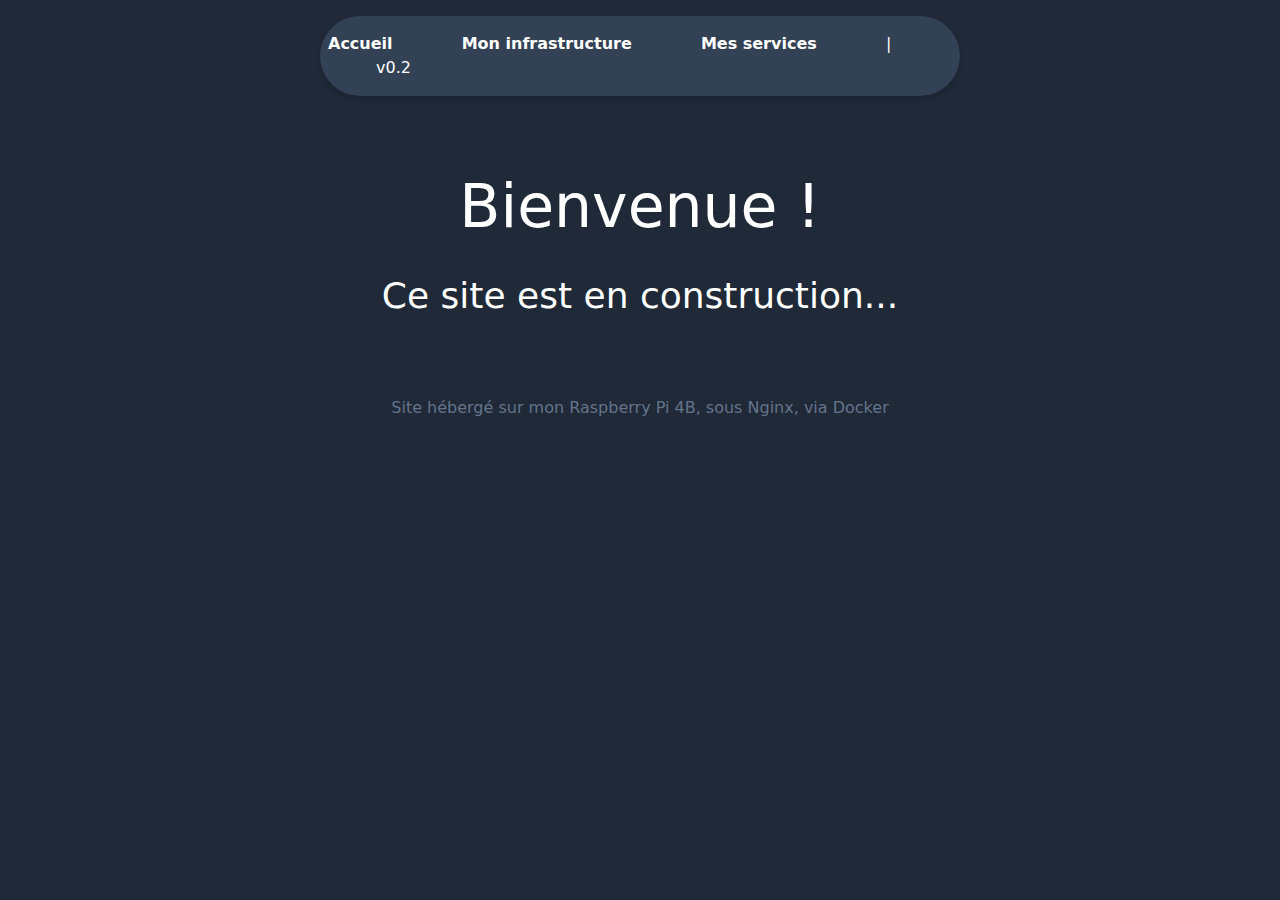
==== index.html @ 5b8b3530 "Linking Docker container to GitHub" ====
<!doctype html>
<html>
  <title>Az' Homelab Portal</title>
<head>
  <meta charset="UTF-8">
  <meta name="viewport" content="width=device-width, initial-scale=1.0">
  <link href="output.css" rel="stylesheet">
</head>
<body class="bg-gray-800">
  <div class="flex py-4 my-4 w-1/2 rounded-full justify-center items-center mx-auto shadow-md bg-slate-700">
    <nav class="space-x-12">
      <a href="https://pi.azertox.com/" class="font-bold rounded-full hover:bg-slate-200 hover:text-black p-2 text-white transition">Accueil</a>
      <a href="/infra/" class="font-bold rounded-full hover:bg-slate-200 hover:text-black p-2 text-white transition">Mon infrastructure</a>
      <a href="/services/" class="font-bold rounded-full hover:bg-slate-200 hover:text-black p-2 text-white transition">Mes services</a>
      <a class="p-2 text-white">|</a>
      <a class="p-2 text-white">v0.2</a>
    </nav>
    </div>
    <h1 class="text-6xl text-white text-center mt-20">Bienvenue !</h1>
    <h2 class="text-4xl text-white text-center mt-10 animate-pulse">Ce site est en construction...</h2>
    <p class="text-slate-500 text-center mt-20">Site hébergé sur mon Raspberry Pi 4B, sous Nginx, via Docker</p>
</body>
</html>
---- output.css ----
/*
! tailwindcss v3.3.3 | MIT License | https://tailwindcss.com
*/

/*
1. Prevent padding and border from affecting element width. (https://github.com/mozdevs/cssremedy/issues/4)
2. Allow adding a border to an element by just adding a border-width. (https://github.com/tailwindcss/tailwindcss/pull/116)
*/

*,
::before,
::after {
  box-sizing: border-box;
  /* 1 */
  border-width: 0;
  /* 2 */
  border-style: solid;
  /* 2 */
  border-color: #e5e7eb;
  /* 2 */
}

::before,
::after {
  --tw-content: '';
}

/*
1. Use a consistent sensible line-height in all browsers.
2. Prevent adjustments of font size after orientation changes in iOS.
3. Use a more readable tab size.
4. Use the user's configured `sans` font-family by default.
5. Use the user's configured `sans` font-feature-settings by default.
6. Use the user's configured `sans` font-variation-settings by default.
*/

html {
  line-height: 1.5;
  /* 1 */
  -webkit-text-size-adjust: 100%;
  /* 2 */
  -moz-tab-size: 4;
  /* 3 */
  -o-tab-size: 4;
     tab-size: 4;
  /* 3 */
  font-family: ui-sans-serif, system-ui, -apple-system, BlinkMacSystemFont, "Segoe UI", Roboto, "Helvetica Neue", Arial, "Noto Sans", sans-serif, "Apple Color Emoji", "Segoe UI Emoji", "Segoe UI Symbol", "Noto Color Emoji";
  /* 4 */
  font-feature-settings: normal;
  /* 5 */
  font-variation-settings: normal;
  /* 6 */
}

/*
1. Remove the margin in all browsers.
2. Inherit line-height from `html` so users can set them as a class directly on the `html` element.
*/

body {
  margin: 0;
  /* 1 */
  line-height: inherit;
  /* 2 */
}

/*
1. Add the correct height in Firefox.
2. Correct the inheritance of border color in Firefox. (https://bugzilla.mozilla.org/show_bug.cgi?id=190655)
3. Ensure horizontal rules are visible by default.
*/

hr {
  height: 0;
  /* 1 */
  color: inherit;
  /* 2 */
  border-top-width: 1px;
  /* 3 */
}

/*
Add the correct text decoration in Chrome, Edge, and Safari.
*/

abbr:where([title]) {
  -webkit-text-decoration: underline dotted;
          text-decoration: underline dotted;
}

/*
Remove the default font size and weight for headings.
*/

h1,
h2,
h3,
h4,
h5,
h6 {
  font-size: inherit;
  font-weight: inherit;
}

/*
Reset links to optimize for opt-in styling instead of opt-out.
*/

a {
  color: inherit;
  text-decoration: inherit;
}

/*
Add the correct font weight in Edge and Safari.
*/

b,
strong {
  font-weight: bolder;
}

/*
1. Use the user's configured `mono` font family by default.
2. Correct the odd `em` font sizing in all browsers.
*/

code,
kbd,
samp,
pre {
  font-family: ui-monospace, SFMono-Regular, Menlo, Monaco, Consolas, "Liberation Mono", "Courier New", monospace;
  /* 1 */
  font-size: 1em;
  /* 2 */
}

/*
Add the correct font size in all browsers.
*/

small {
  font-size: 80%;
}

/*
Prevent `sub` and `sup` elements from affecting the line height in all browsers.
*/

sub,
sup {
  font-size: 75%;
  line-height: 0;
  position: relative;
  vertical-align: baseline;
}

sub {
  bottom: -0.25em;
}

sup {
  top: -0.5em;
}

/*
1. Remove text indentation from table contents in Chrome and Safari. (https://bugs.chromium.org/p/chromium/issues/detail?id=999088, https://bugs.webkit.org/show_bug.cgi?id=201297)
2. Correct table border color inheritance in all Chrome and Safari. (https://bugs.chromium.org/p/chromium/issues/detail?id=935729, https://bugs.webkit.org/show_bug.cgi?id=195016)
3. Remove gaps between table borders by default.
*/

table {
  text-indent: 0;
  /* 1 */
  border-color: inherit;
  /* 2 */
  border-collapse: collapse;
  /* 3 */
}

/*
1. Change the font styles in all browsers.
2. Remove the margin in Firefox and Safari.
3. Remove default padding in all browsers.
*/

button,
input,
optgroup,
select,
textarea {
  font-family: inherit;
  /* 1 */
  font-feature-settings: inherit;
  /* 1 */
  font-variation-settings: inherit;
  /* 1 */
  font-size: 100%;
  /* 1 */
  font-weight: inherit;
  /* 1 */
  line-height: inherit;
  /* 1 */
  color: inherit;
  /* 1 */
  margin: 0;
  /* 2 */
  padding: 0;
  /* 3 */
}

/*
Remove the inheritance of text transform in Edge and Firefox.
*/

button,
select {
  text-transform: none;
}

/*
1. Correct the inability to style clickable types in iOS and Safari.
2. Remove default button styles.
*/

button,
[type='button'],
[type='reset'],
[type='submit'] {
  -webkit-appearance: button;
  /* 1 */
  background-color: transparent;
  /* 2 */
  background-image: none;
  /* 2 */
}

/*
Use the modern Firefox focus style for all focusable elements.
*/

:-moz-focusring {
  outline: auto;
}

/*
Remove the additional `:invalid` styles in Firefox. (https://github.com/mozilla/gecko-dev/blob/2f9eacd9d3d995c937b4251a5557d95d494c9be1/layout/style/res/forms.css#L728-L737)
*/

:-moz-ui-invalid {
  box-shadow: none;
}

/*
Add the correct vertical alignment in Chrome and Firefox.
*/

progress {
  vertical-align: baseline;
}

/*
Correct the cursor style of increment and decrement buttons in Safari.
*/

::-webkit-inner-spin-button,
::-webkit-outer-spin-button {
  height: auto;
}

/*
1. Correct the odd appearance in Chrome and Safari.
2. Correct the outline style in Safari.
*/

[type='search'] {
  -webkit-appearance: textfield;
  /* 1 */
  outline-offset: -2px;
  /* 2 */
}

/*
Remove the inner padding in Chrome and Safari on macOS.
*/

::-webkit-search-decoration {
  -webkit-appearance: none;
}

/*
1. Correct the inability to style clickable types in iOS and Safari.
2. Change font properties to `inherit` in Safari.
*/

::-webkit-file-upload-button {
  -webkit-appearance: button;
  /* 1 */
  font: inherit;
  /* 2 */
}

/*
Add the correct display in Chrome and Safari.
*/

summary {
  display: list-item;
}

/*
Removes the default spacing and border for appropriate elements.
*/

blockquote,
dl,
dd,
h1,
h2,
h3,
h4,
h5,
h6,
hr,
figure,
p,
pre {
  margin: 0;
}

fieldset {
  margin: 0;
  padding: 0;
}

legend {
  padding: 0;
}

ol,
ul,
menu {
  list-style: none;
  margin: 0;
  padding: 0;
}

/*
Reset default styling for dialogs.
*/

dialog {
  padding: 0;
}

/*
Prevent resizing textareas horizontally by default.
*/

textarea {
  resize: vertical;
}

/*
1. Reset the default placeholder opacity in Firefox. (https://github.com/tailwindlabs/tailwindcss/issues/3300)
2. Set the default placeholder color to the user's configured gray 400 color.
*/

input::-moz-placeholder, textarea::-moz-placeholder {
  opacity: 1;
  /* 1 */
  color: #9ca3af;
  /* 2 */
}

input::placeholder,
textarea::placeholder {
  opacity: 1;
  /* 1 */
  color: #9ca3af;
  /* 2 */
}

/*
Set the default cursor for buttons.
*/

button,
[role="button"] {
  cursor: pointer;
}

/*
Make sure disabled buttons don't get the pointer cursor.
*/

:disabled {
  cursor: default;
}

/*
1. Make replaced elements `display: block` by default. (https://github.com/mozdevs/cssremedy/issues/14)
2. Add `vertical-align: middle` to align replaced elements more sensibly by default. (https://github.com/jensimmons/cssremedy/issues/14#issuecomment-634934210)
   This can trigger a poorly considered lint error in some tools but is included by design.
*/

img,
svg,
video,
canvas,
audio,
iframe,
embed,
object {
  display: block;
  /* 1 */
  vertical-align: middle;
  /* 2 */
}

/*
Constrain images and videos to the parent width and preserve their intrinsic aspect ratio. (https://github.com/mozdevs/cssremedy/issues/14)
*/

img,
video {
  max-width: 100%;
  height: auto;
}

/* Make elements with the HTML hidden attribute stay hidden by default */

[hidden] {
  display: none;
}

*, ::before, ::after {
  --tw-border-spacing-x: 0;
  --tw-border-spacing-y: 0;
  --tw-translate-x: 0;
  --tw-translate-y: 0;
  --tw-rotate: 0;
  --tw-skew-x: 0;
  --tw-skew-y: 0;
  --tw-scale-x: 1;
  --tw-scale-y: 1;
  --tw-pan-x:  ;
  --tw-pan-y:  ;
  --tw-pinch-zoom:  ;
  --tw-scroll-snap-strictness: proximity;
  --tw-gradient-from-position:  ;
  --tw-gradient-via-position:  ;
  --tw-gradient-to-position:  ;
  --tw-ordinal:  ;
  --tw-slashed-zero:  ;
  --tw-numeric-figure:  ;
  --tw-numeric-spacing:  ;
  --tw-numeric-fraction:  ;
  --tw-ring-inset:  ;
  --tw-ring-offset-width: 0px;
  --tw-ring-offset-color: #fff;
  --tw-ring-color: rgb(59 130 246 / 0.5);
  --tw-ring-offset-shadow: 0 0 #0000;
  --tw-ring-shadow: 0 0 #0000;
  --tw-shadow: 0 0 #0000;
  --tw-shadow-colored: 0 0 #0000;
  --tw-blur:  ;
  --tw-brightness:  ;
  --tw-contrast:  ;
  --tw-grayscale:  ;
  --tw-hue-rotate:  ;
  --tw-invert:  ;
  --tw-saturate:  ;
  --tw-sepia:  ;
  --tw-drop-shadow:  ;
  --tw-backdrop-blur:  ;
  --tw-backdrop-brightness:  ;
  --tw-backdrop-contrast:  ;
  --tw-backdrop-grayscale:  ;
  --tw-backdrop-hue-rotate:  ;
  --tw-backdrop-invert:  ;
  --tw-backdrop-opacity:  ;
  --tw-backdrop-saturate:  ;
  --tw-backdrop-sepia:  ;
}

::backdrop {
  --tw-border-spacing-x: 0;
  --tw-border-spacing-y: 0;
  --tw-translate-x: 0;
  --tw-translate-y: 0;
  --tw-rotate: 0;
  --tw-skew-x: 0;
  --tw-skew-y: 0;
  --tw-scale-x: 1;
  --tw-scale-y: 1;
  --tw-pan-x:  ;
  --tw-pan-y:  ;
  --tw-pinch-zoom:  ;
  --tw-scroll-snap-strictness: proximity;
  --tw-gradient-from-position:  ;
  --tw-gradient-via-position:  ;
  --tw-gradient-to-position:  ;
  --tw-ordinal:  ;
  --tw-slashed-zero:  ;
  --tw-numeric-figure:  ;
  --tw-numeric-spacing:  ;
  --tw-numeric-fraction:  ;
  --tw-ring-inset:  ;
  --tw-ring-offset-width: 0px;
  --tw-ring-offset-color: #fff;
  --tw-ring-color: rgb(59 130 246 / 0.5);
  --tw-ring-offset-shadow: 0 0 #0000;
  --tw-ring-shadow: 0 0 #0000;
  --tw-shadow: 0 0 #0000;
  --tw-shadow-colored: 0 0 #0000;
  --tw-blur:  ;
  --tw-brightness:  ;
  --tw-contrast:  ;
  --tw-grayscale:  ;
  --tw-hue-rotate:  ;
  --tw-invert:  ;
  --tw-saturate:  ;
  --tw-sepia:  ;
  --tw-drop-shadow:  ;
  --tw-backdrop-blur:  ;
  --tw-backdrop-brightness:  ;
  --tw-backdrop-contrast:  ;
  --tw-backdrop-grayscale:  ;
  --tw-backdrop-hue-rotate:  ;
  --tw-backdrop-invert:  ;
  --tw-backdrop-opacity:  ;
  --tw-backdrop-saturate:  ;
  --tw-backdrop-sepia:  ;
}

.float-right {
  float: right;
}

.float-left {
  float: left;
}

.mx-auto {
  margin-left: auto;
  margin-right: auto;
}

.my-4 {
  margin-top: 1rem;
  margin-bottom: 1rem;
}

.my-2 {
  margin-top: 0.5rem;
  margin-bottom: 0.5rem;
}

.mt-10 {
  margin-top: 2.5rem;
}

.mt-20 {
  margin-top: 5rem;
}

.ml-2 {
  margin-left: 0.5rem;
}

.ml-4 {
  margin-left: 1rem;
}

.-mr-10 {
  margin-right: -2.5rem;
}

.flex {
  display: flex;
}

.w-1\/4 {
  width: 25%;
}

.w-1\/2 {
  width: 50%;
}

@keyframes spin {
  to {
    transform: rotate(360deg);
  }
}

.animate-spin {
  animation: spin 1s linear infinite;
}

@keyframes pulse {
  50% {
    opacity: .5;
  }
}

.animate-pulse {
  animation: pulse 2s cubic-bezier(0.4, 0, 0.6, 1) infinite;
}

.items-center {
  align-items: center;
}

.justify-end {
  justify-content: flex-end;
}

.justify-center {
  justify-content: center;
}

.justify-items-end {
  justify-items: end;
}

.space-x-12 > :not([hidden]) ~ :not([hidden]) {
  --tw-space-x-reverse: 0;
  margin-right: calc(3rem * var(--tw-space-x-reverse));
  margin-left: calc(3rem * calc(1 - var(--tw-space-x-reverse)));
}

.space-x-5 > :not([hidden]) ~ :not([hidden]) {
  --tw-space-x-reverse: 0;
  margin-right: calc(1.25rem * var(--tw-space-x-reverse));
  margin-left: calc(1.25rem * calc(1 - var(--tw-space-x-reverse)));
}

.justify-self-end {
  justify-self: end;
}

.rounded-full {
  border-radius: 9999px;
}

.bg-slate-800 {
  --tw-bg-opacity: 1;
  background-color: rgb(30 41 59 / var(--tw-bg-opacity));
}

.bg-slate-900 {
  --tw-bg-opacity: 1;
  background-color: rgb(15 23 42 / var(--tw-bg-opacity));
}

.bg-gray-800 {
  --tw-bg-opacity: 1;
  background-color: rgb(31 41 55 / var(--tw-bg-opacity));
}

.bg-gray-900 {
  --tw-bg-opacity: 1;
  background-color: rgb(17 24 39 / var(--tw-bg-opacity));
}

.bg-white {
  --tw-bg-opacity: 1;
  background-color: rgb(255 255 255 / var(--tw-bg-opacity));
}

.bg-red-950 {
  --tw-bg-opacity: 1;
  background-color: rgb(69 10 10 / var(--tw-bg-opacity));
}

.bg-slate-500 {
  --tw-bg-opacity: 1;
  background-color: rgb(100 116 139 / var(--tw-bg-opacity));
}

.bg-slate-600 {
  --tw-bg-opacity: 1;
  background-color: rgb(71 85 105 / var(--tw-bg-opacity));
}

.bg-slate-700 {
  --tw-bg-opacity: 1;
  background-color: rgb(51 65 85 / var(--tw-bg-opacity));
}

.p-2 {
  padding: 0.5rem;
}

.py-4 {
  padding-top: 1rem;
  padding-bottom: 1rem;
}

.py-2 {
  padding-top: 0.5rem;
  padding-bottom: 0.5rem;
}

.py-3 {
  padding-top: 0.75rem;
  padding-bottom: 0.75rem;
}

.px-2 {
  padding-left: 0.5rem;
  padding-right: 0.5rem;
}

.pl-4 {
  padding-left: 1rem;
}

.pl-5 {
  padding-left: 1.25rem;
}

.text-center {
  text-align: center;
}

.text-right {
  text-align: right;
}

.text-5xl {
  font-size: 3rem;
  line-height: 1;
}

.text-6xl {
  font-size: 3.75rem;
  line-height: 1;
}

.text-4xl {
  font-size: 2.25rem;
  line-height: 2.5rem;
}

.text-9xl {
  font-size: 8rem;
  line-height: 1;
}

.font-bold {
  font-weight: 700;
}

.text-white {
  --tw-text-opacity: 1;
  color: rgb(255 255 255 / var(--tw-text-opacity));
}

.text-slate-600 {
  --tw-text-opacity: 1;
  color: rgb(71 85 105 / var(--tw-text-opacity));
}

.text-slate-500 {
  --tw-text-opacity: 1;
  color: rgb(100 116 139 / var(--tw-text-opacity));
}

.text-slate-800 {
  --tw-text-opacity: 1;
  color: rgb(30 41 59 / var(--tw-text-opacity));
}

.text-slate-900 {
  --tw-text-opacity: 1;
  color: rgb(15 23 42 / var(--tw-text-opacity));
}

.text-slate-950 {
  --tw-text-opacity: 1;
  color: rgb(2 6 23 / var(--tw-text-opacity));
}

.underline {
  text-decoration-line: underline;
}

.shadow-md {
  --tw-shadow: 0 4px 6px -1px rgb(0 0 0 / 0.1), 0 2px 4px -2px rgb(0 0 0 / 0.1);
  --tw-shadow-colored: 0 4px 6px -1px var(--tw-shadow-color), 0 2px 4px -2px var(--tw-shadow-color);
  box-shadow: var(--tw-ring-offset-shadow, 0 0 #0000), var(--tw-ring-shadow, 0 0 #0000), var(--tw-shadow);
}

.shadow-white {
  --tw-shadow-color: #fff;
  --tw-shadow: var(--tw-shadow-colored);
}

.transition {
  transition-property: color, background-color, border-color, text-decoration-color, fill, stroke, opacity, box-shadow, transform, filter, -webkit-backdrop-filter;
  transition-property: color, background-color, border-color, text-decoration-color, fill, stroke, opacity, box-shadow, transform, filter, backdrop-filter;
  transition-property: color, background-color, border-color, text-decoration-color, fill, stroke, opacity, box-shadow, transform, filter, backdrop-filter, -webkit-backdrop-filter;
  transition-timing-function: cubic-bezier(0.4, 0, 0.2, 1);
  transition-duration: 150ms;
}

.transition-opacity {
  transition-property: opacity;
  transition-timing-function: cubic-bezier(0.4, 0, 0.2, 1);
  transition-duration: 150ms;
}

.hover\:translate-x-1:hover {
  --tw-translate-x: 0.25rem;
  transform: translate(var(--tw-translate-x), var(--tw-translate-y)) rotate(var(--tw-rotate)) skewX(var(--tw-skew-x)) skewY(var(--tw-skew-y)) scaleX(var(--tw-scale-x)) scaleY(var(--tw-scale-y));
}

.hover\:translate-y-1:hover {
  --tw-translate-y: 0.25rem;
  transform: translate(var(--tw-translate-x), var(--tw-translate-y)) rotate(var(--tw-rotate)) skewX(var(--tw-skew-x)) skewY(var(--tw-skew-y)) scaleX(var(--tw-scale-x)) scaleY(var(--tw-scale-y));
}

.hover\:-translate-y-full:hover {
  --tw-translate-y: -100%;
  transform: translate(var(--tw-translate-x), var(--tw-translate-y)) rotate(var(--tw-rotate)) skewX(var(--tw-skew-x)) skewY(var(--tw-skew-y)) scaleX(var(--tw-scale-x)) scaleY(var(--tw-scale-y));
}

.hover\:bg-white:hover {
  --tw-bg-opacity: 1;
  background-color: rgb(255 255 255 / var(--tw-bg-opacity));
}

.hover\:bg-slate-400:hover {
  --tw-bg-opacity: 1;
  background-color: rgb(148 163 184 / var(--tw-bg-opacity));
}

.hover\:bg-slate-300:hover {
  --tw-bg-opacity: 1;
  background-color: rgb(203 213 225 / var(--tw-bg-opacity));
}

.hover\:bg-slate-200:hover {
  --tw-bg-opacity: 1;
  background-color: rgb(226 232 240 / var(--tw-bg-opacity));
}

.hover\:font-bold:hover {
  font-weight: 700;
}

.hover\:text-white:hover {
  --tw-text-opacity: 1;
  color: rgb(255 255 255 / var(--tw-text-opacity));
}

.hover\:text-gray-800:hover {
  --tw-text-opacity: 1;
  color: rgb(31 41 55 / var(--tw-text-opacity));
}

.hover\:text-black:hover {
  --tw-text-opacity: 1;
  color: rgb(0 0 0 / var(--tw-text-opacity));
}

.hover\:shadow-black:hover {
  --tw-shadow-color: #000;
  --tw-shadow: var(--tw-shadow-colored);
}
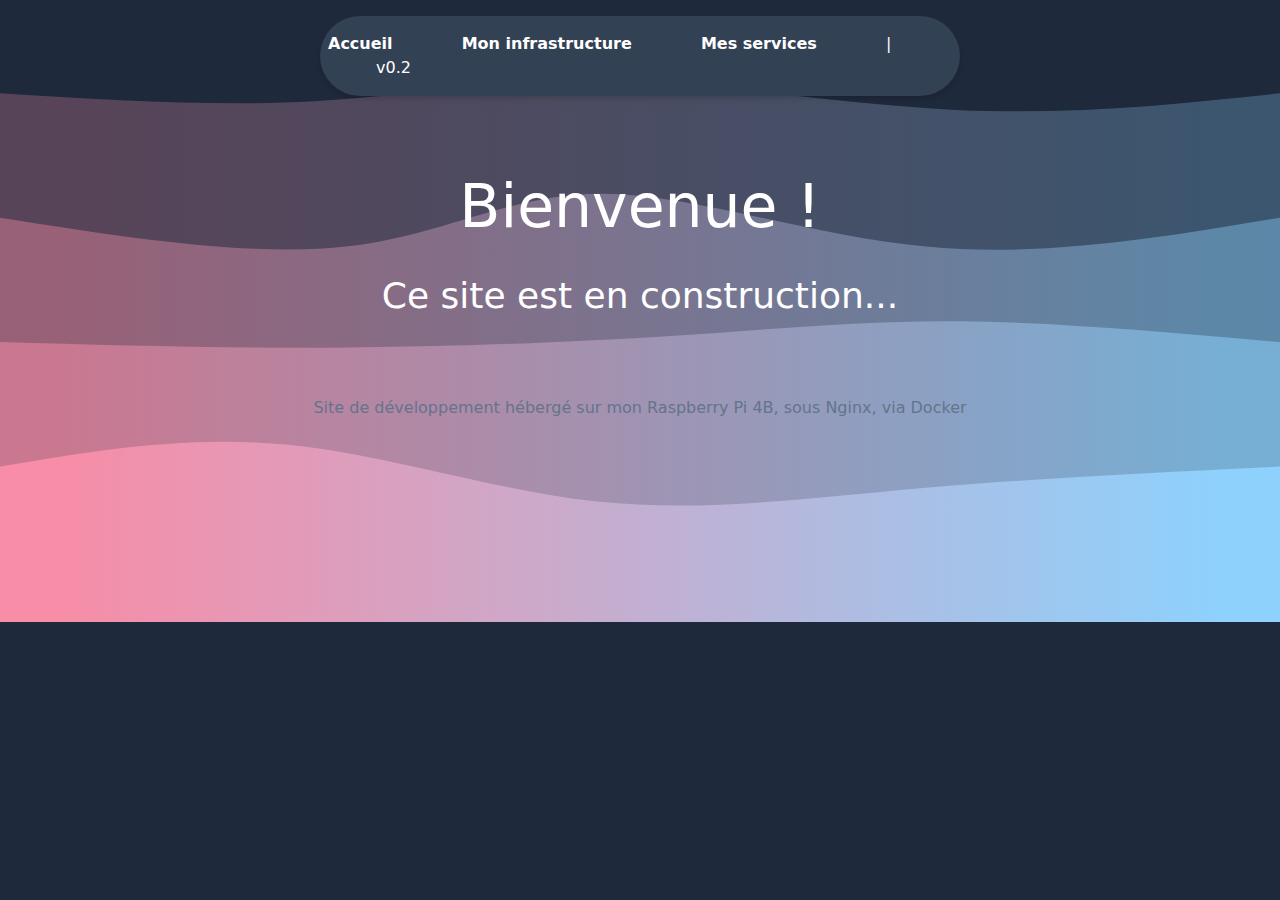
==== commit a211c295: "Testing background" ====
--- a/index.html
+++ b/index.html
@@ -1,12 +1,19 @@
 <!doctype html>
-<html>
+<style>
+  .custom-background {
+      background-image: url('/images/background.svg');
+      background-repeat: no-repeat;
+      background-size: cover;
+  }
+</style>
+<html class="custom-background bg-slate-800">
   <title>Az' Homelab Portal</title>
 <head>
   <meta charset="UTF-8">
   <meta name="viewport" content="width=device-width, initial-scale=1.0">
   <link href="output.css" rel="stylesheet">
 </head>
-<body class="bg-gray-800">
+<body>
   <div class="flex py-4 my-4 w-1/2 rounded-full justify-center items-center mx-auto shadow-md bg-slate-700">
     <nav class="space-x-12">
       <a href="https://pi.azertox.com/" class="font-bold rounded-full hover:bg-slate-200 hover:text-black p-2 text-white transition">Accueil</a>
@@ -18,6 +25,6 @@
     </div>
     <h1 class="text-6xl text-white text-center mt-20">Bienvenue !</h1>
     <h2 class="text-4xl text-white text-center mt-10 animate-pulse">Ce site est en construction...</h2>
-    <p class="text-slate-500 text-center mt-20">Site hébergé sur mon Raspberry Pi 4B, sous Nginx, via Docker</p>
+    <p class="text-slate-500 text-center mt-20">Site de développement hébergé sur mon Raspberry Pi 4B, sous Nginx, via Docker</p>
 </body>
 </html>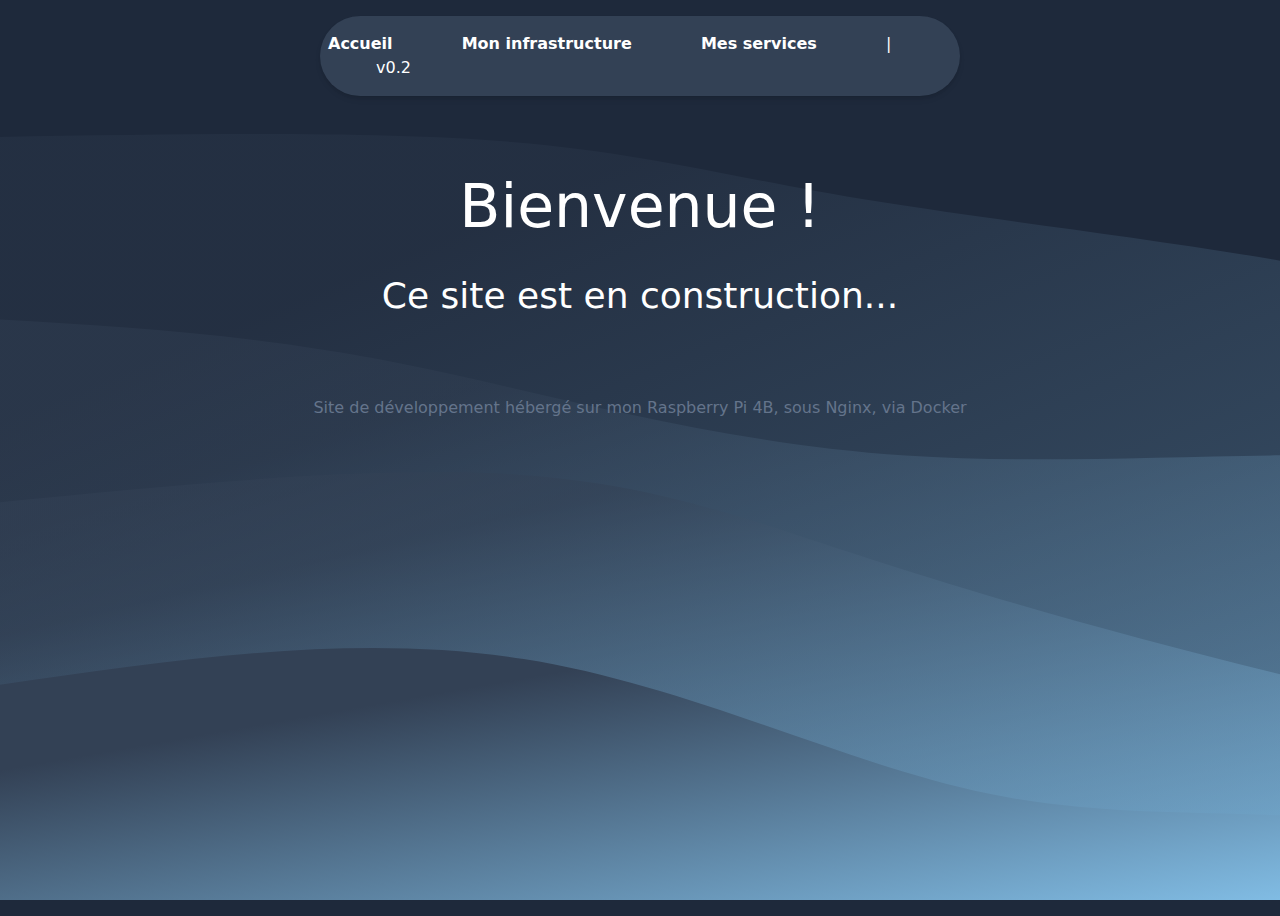
==== commit 492f9632: "Fixed background scaling and removed unsused files" ====
--- a/index.html
+++ b/index.html
@@ -4,6 +4,12 @@
       background-image: url('/images/background.svg');
       background-repeat: no-repeat;
       background-size: cover;
+  }
+  html, body {
+
+      margin: 0;
+      padding: 0;
+      height: 100%;
   }
 </style>
 <html class="custom-background bg-slate-800">
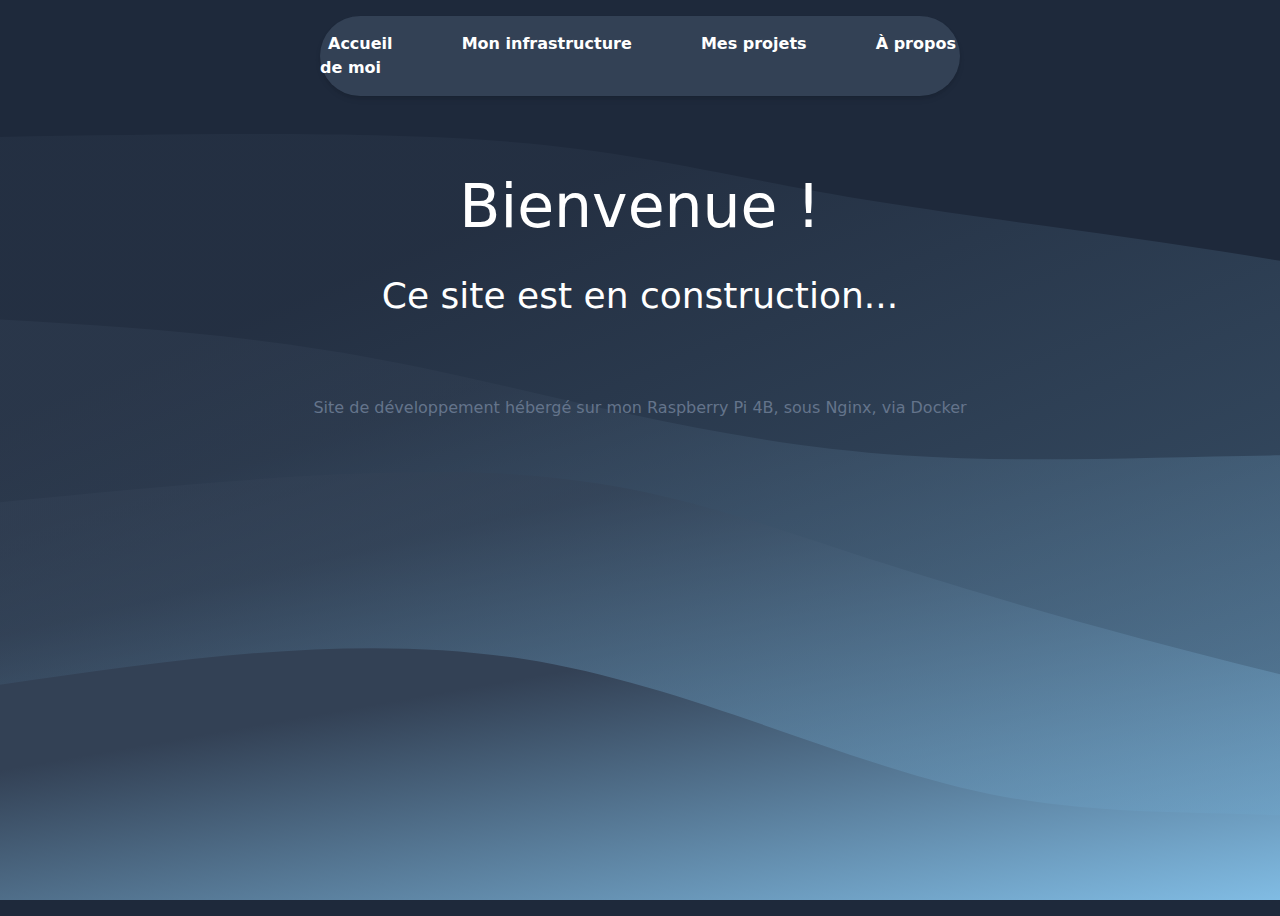
==== commit a48eb710: "Edited the navigation bar" ====
--- a/index.html
+++ b/index.html
@@ -1,7 +1,7 @@
 <!doctype html>
 <style>
   .custom-background {
-      background-image: url('/images/background.svg');
+      background-image: url('../images/background.svg');
       background-repeat: no-repeat;
       background-size: cover;
   }
@@ -22,11 +22,10 @@
 <body>
   <div class="flex py-4 my-4 w-1/2 rounded-full justify-center items-center mx-auto shadow-md bg-slate-700">
     <nav class="space-x-12">
-      <a href="https://pi.azertox.com/" class="font-bold rounded-full hover:bg-slate-200 hover:text-black p-2 text-white transition">Accueil</a>
+      <a href="/index.html" class="font-bold rounded-full hover:bg-slate-200 hover:text-black p-2 text-white transition">Accueil</a>
       <a href="/infra/" class="font-bold rounded-full hover:bg-slate-200 hover:text-black p-2 text-white transition">Mon infrastructure</a>
-      <a href="/services/" class="font-bold rounded-full hover:bg-slate-200 hover:text-black p-2 text-white transition">Mes services</a>
-      <a class="p-2 text-white">|</a>
-      <a class="p-2 text-white">v0.2</a>
+      <a href="/projets/" class="font-bold rounded-full hover:bg-slate-200 hover:text-black p-2 text-white transition">Mes projets</a>
+      <a href="#" class="font-bold rounded-full hover:bg-slate-200 hover:text-black p-2 text-white transition">À propos de moi</a>
     </nav>
     </div>
     <h1 class="text-6xl text-white text-center mt-20">Bienvenue !</h1>
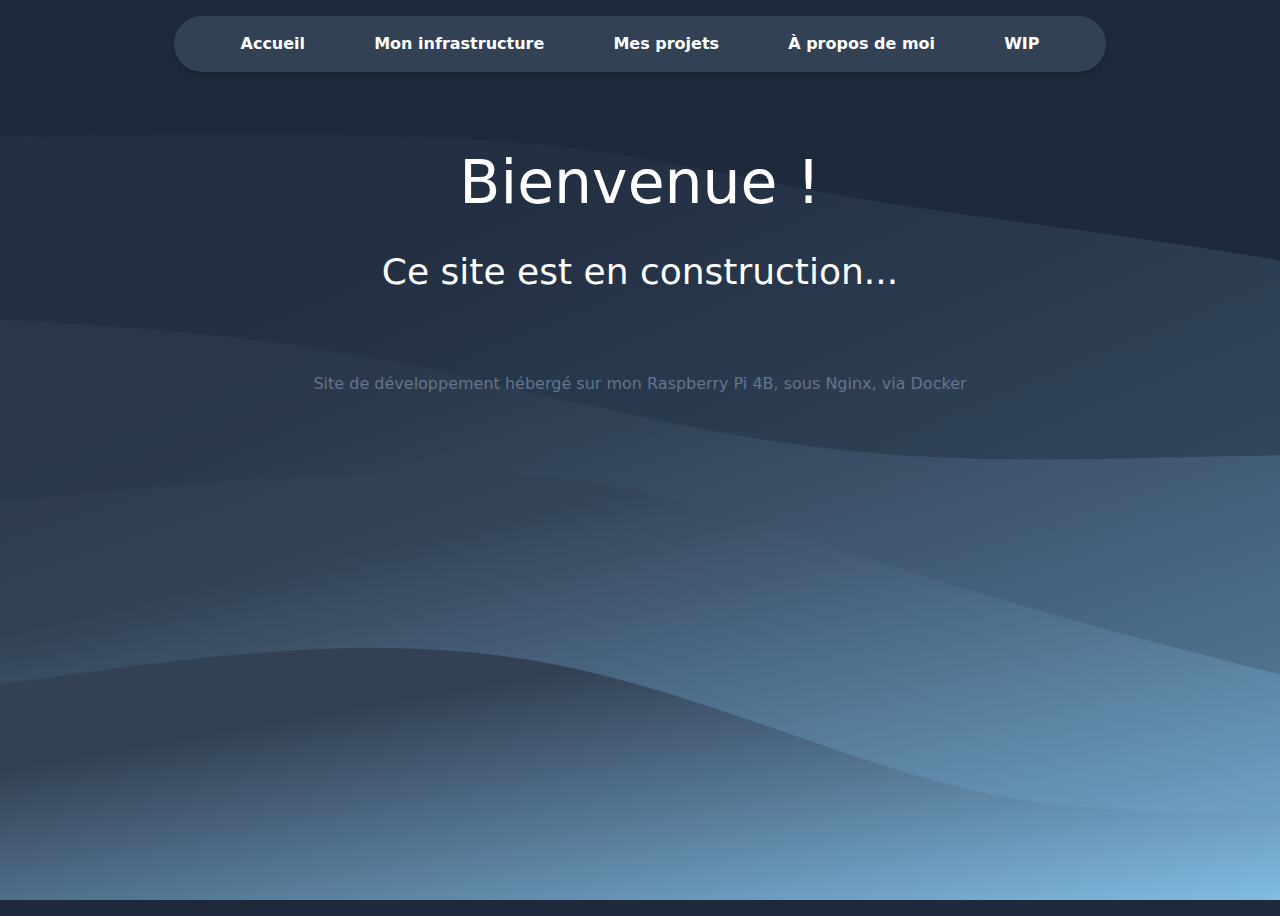
==== commit eeee0bba: "Edited navbar" ====
--- a/index.html
+++ b/index.html
@@ -20,16 +20,19 @@
   <link href="output.css" rel="stylesheet">
 </head>
 <body>
-  <div class="flex py-4 my-4 w-1/2 rounded-full justify-center items-center mx-auto shadow-md bg-slate-700">
-    <nav class="space-x-12">
+  <div class="flex my-4 justify-center">
+    <nav class="py-4 space-x-12 rounded-full items-center shadow-md bg-slate-700">
+      <a>&nbsp;</a>
       <a href="/index.html" class="font-bold rounded-full hover:bg-slate-200 hover:text-black p-2 text-white transition">Accueil</a>
       <a href="/infra/" class="font-bold rounded-full hover:bg-slate-200 hover:text-black p-2 text-white transition">Mon infrastructure</a>
       <a href="/projets/" class="font-bold rounded-full hover:bg-slate-200 hover:text-black p-2 text-white transition">Mes projets</a>
       <a href="#" class="font-bold rounded-full hover:bg-slate-200 hover:text-black p-2 text-white transition">À propos de moi</a>
+      <a href="#" class="font-bold rounded-full hover:bg-slate-200 hover:text-black p-2 text-white transition">WIP</a>
+      <a>&nbsp;</a>
     </nav>
-    </div>
-    <h1 class="text-6xl text-white text-center mt-20">Bienvenue !</h1>
-    <h2 class="text-4xl text-white text-center mt-10 animate-pulse">Ce site est en construction...</h2>
-    <p class="text-slate-500 text-center mt-20">Site de développement hébergé sur mon Raspberry Pi 4B, sous Nginx, via Docker</p>
+  </div>
+  <h1 class="text-6xl text-white text-center mt-20">Bienvenue !</h1>
+  <h2 class="text-4xl text-white text-center mt-10 animate-pulse">Ce site est en construction...</h2>
+  <p class="text-slate-500 text-center mt-20">Site de développement hébergé sur mon Raspberry Pi 4B, sous Nginx, via Docker</p>
 </body>
 </html>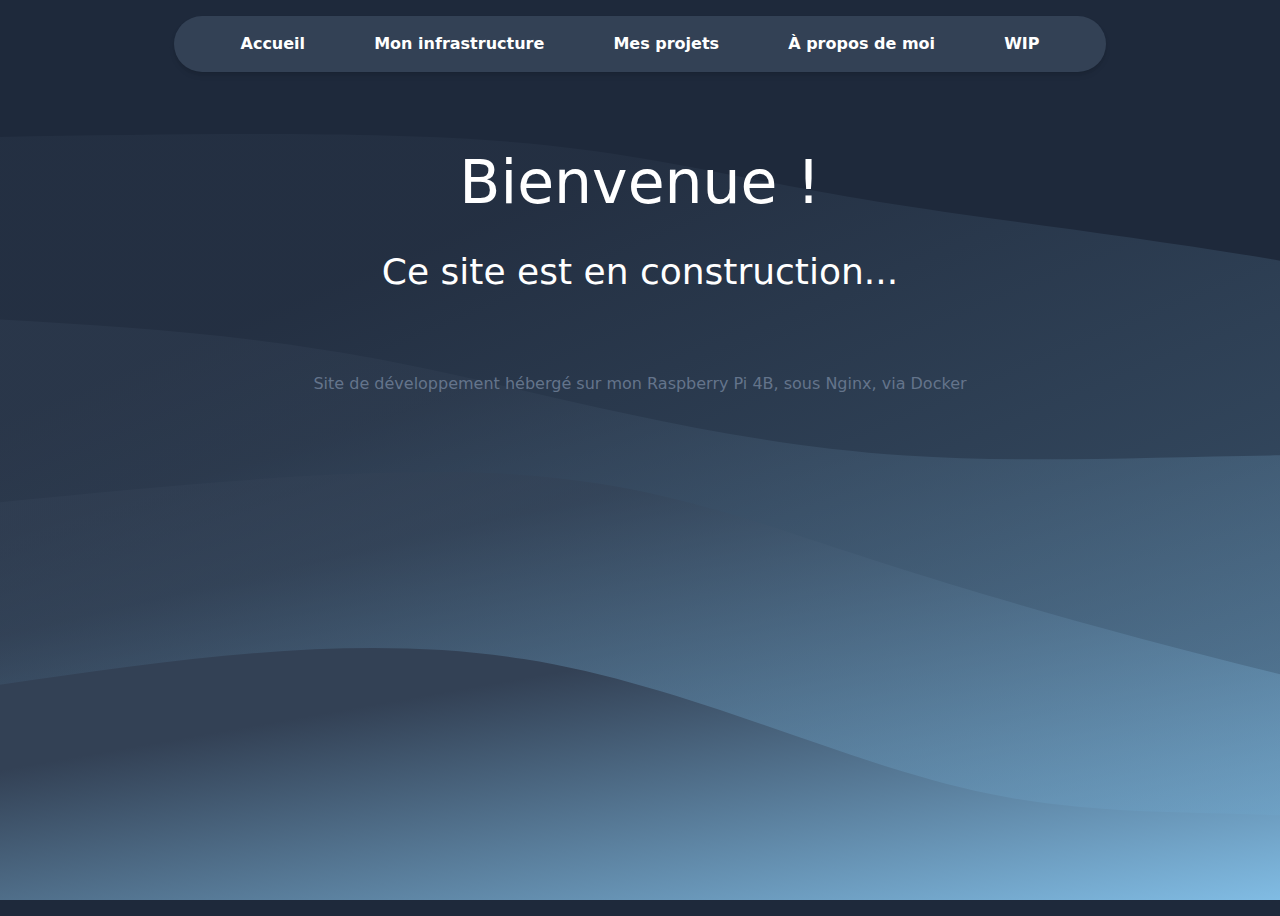
==== commit 12afe992: "Added icon" ====
--- a/index.html
+++ b/index.html
@@ -14,6 +14,7 @@
 </style>
 <html class="custom-background bg-slate-800">
   <title>Az' Homelab Portal</title>
+  <link rel="icon" href="./images/az_logo.png">
 <head>
   <meta charset="UTF-8">
   <meta name="viewport" content="width=device-width, initial-scale=1.0">
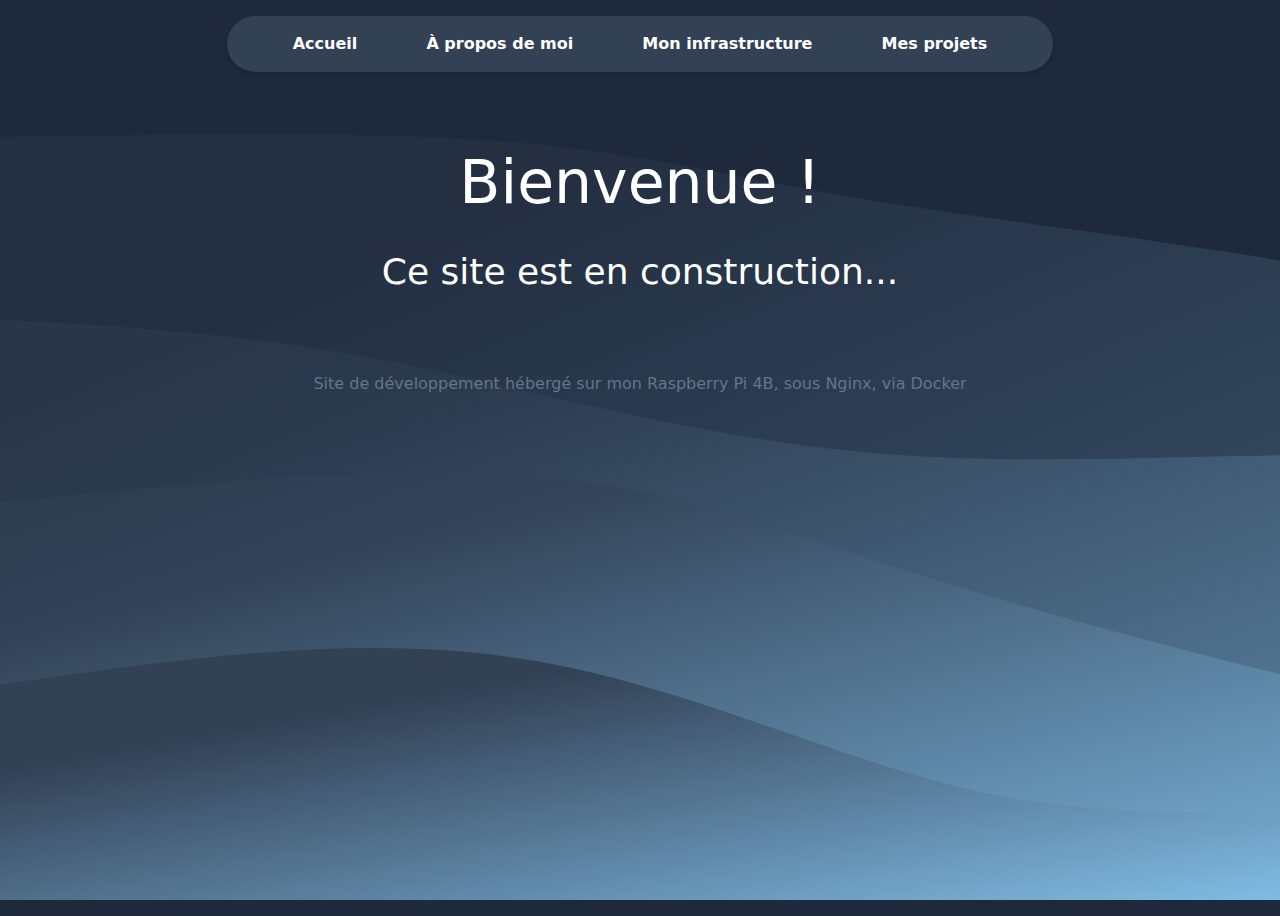
==== commit 030b420e: "Added /about page (and modified the navbar AGAIN)" ====
--- a/index.html
+++ b/index.html
@@ -25,10 +25,9 @@
     <nav class="py-4 space-x-12 rounded-full items-center shadow-md bg-slate-700">
       <a>&nbsp;</a>
       <a href="/index.html" class="font-bold rounded-full hover:bg-slate-200 hover:text-black p-2 text-white transition">Accueil</a>
+      <a href="/about/" class="font-bold rounded-full hover:bg-slate-200 hover:text-black p-2 text-white transition">À propos de moi</a>
       <a href="/infra/" class="font-bold rounded-full hover:bg-slate-200 hover:text-black p-2 text-white transition">Mon infrastructure</a>
       <a href="/projets/" class="font-bold rounded-full hover:bg-slate-200 hover:text-black p-2 text-white transition">Mes projets</a>
-      <a href="#" class="font-bold rounded-full hover:bg-slate-200 hover:text-black p-2 text-white transition">À propos de moi</a>
-      <a href="#" class="font-bold rounded-full hover:bg-slate-200 hover:text-black p-2 text-white transition">WIP</a>
       <a>&nbsp;</a>
     </nav>
   </div>
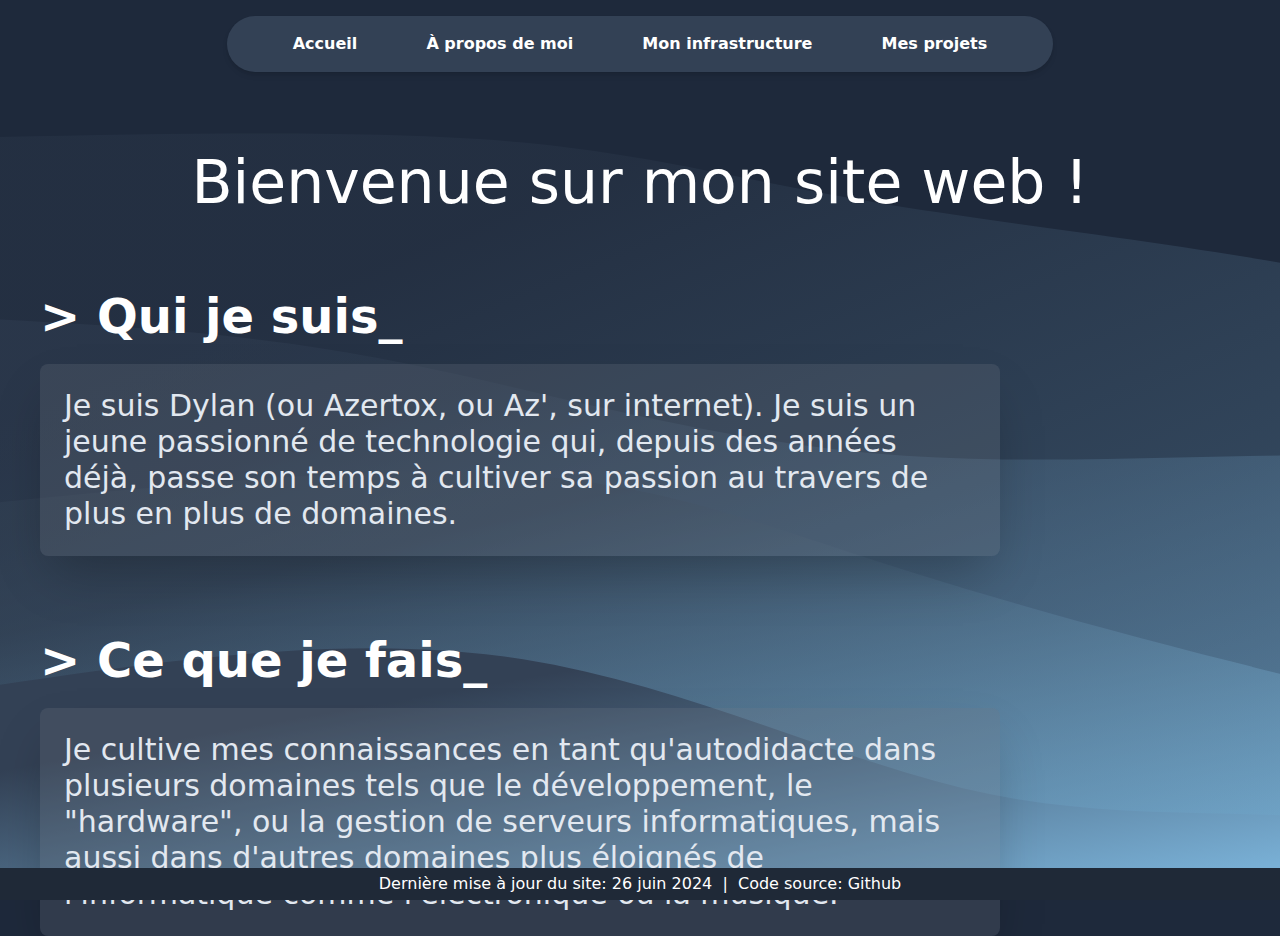
==== commit 08145bea: "Created homepage (finally)" ====
--- a/index.html
+++ b/index.html
@@ -1,24 +1,38 @@
 <!doctype html>
 <style>
   .custom-background {
-      background-image: url('../images/background.svg');
-      background-repeat: no-repeat;
-      background-size: cover;
+      background-image: url('./images/background.svg');
   }
   html, body {
-
       margin: 0;
       padding: 0;
       height: 100%;
   }
+  .blinking {
+  animation-name:animate;
+  animation-duration: 0.8s;
+  animation-iteration-count: infinite;
+  opacity: 1;
+}
+@keyframes animate {
+  0% {
+    opacity: 1;
+  }
+  50% {
+    opacity: 0;
+  }
+  100% {
+    opacity: 1;
+  }
+}
 </style>
-<html class="custom-background bg-slate-800">
-  <title>Az' Homelab Portal</title>
+<html class="custom-background bg-cover bg-slate-800">
+  <title>Azertox</title>
   <link rel="icon" href="./images/az_logo.png">
 <head>
   <meta charset="UTF-8">
   <meta name="viewport" content="width=device-width, initial-scale=1.0">
-  <link href="output.css" rel="stylesheet">
+  <link href="./output.css" rel="stylesheet">
 </head>
 <body>
   <div class="flex my-4 justify-center">
@@ -31,8 +45,25 @@
       <a>&nbsp;</a>
     </nav>
   </div>
-  <h1 class="text-6xl text-white text-center mt-20">Bienvenue !</h1>
-  <h2 class="text-4xl text-white text-center mt-10 animate-pulse">Ce site est en construction...</h2>
-  <p class="text-slate-500 text-center mt-20">Site de développement hébergé sur mon Raspberry Pi 4B, sous Nginx, via Docker</p>
+  <h1 class="text-6xl text-white text-center my-20 animate-pulse">Bienvenue sur mon site web !</h1>
+    <div class="flex mt-20 ml-10">
+      <h1 class="text-5xl text-white font-bold">> Qui je suis</h1>
+      <h1 class="text-5xl text-white font-bold blinking">_</h1>
+    </div>
+    <p class="text-3xl text-slate-200 ml-10 p-6 mt-6 rounded-lg w-3/4 bg-gray-500 bg-opacity-25 shadow-2xl">
+      Je suis Dylan (ou Azertox, ou Az', sur internet). Je suis un jeune passionné de technologie qui, 
+      depuis des années déjà, passe son temps à cultiver sa passion au travers de plus en plus de domaines.
+    </p>
+    <div class="flex mt-20 ml-10">
+      <h1 class="text-5xl text-white font-bold">> Ce que je fais</h1>
+      <h1 class="text-5xl text-white font-bold blinking">_</h1>
+    </div>
+    <p class="text-3xl text-slate-200 ml-10 p-6 mt-6 rounded-lg w-3/4 bg-gray-500 bg-opacity-25 shadow-2xl">
+      Je cultive mes connaissances en tant qu'autodidacte dans plusieurs domaines tels que le développement, le "hardware", ou la gestion de serveurs 
+      informatiques, mais aussi dans d'autres domaines plus éloignés de l'informatique comme l'électronique ou la musique.
+    </p>
+    <footer class="fixed bottom-0 bg-gray-800 text-white w-full text-center py-1">
+      Dernière mise à jour du site: 26 juin 2024 &nbsp;|&nbsp; Code source: <a href="https://github.com/AzertoxHDW/personnal-website">Github</a>
+    </footer>
 </body>
 </html>--- a/output.css
+++ b/output.css
@@ -1,5 +1,5 @@
 /*
-! tailwindcss v3.3.3 | MIT License | https://tailwindcss.com
+! tailwindcss v3.4.4 | MIT License | https://tailwindcss.com
 */
 
 /*
@@ -32,9 +32,11 @@
 4. Use the user's configured `sans` font-family by default.
 5. Use the user's configured `sans` font-feature-settings by default.
 6. Use the user's configured `sans` font-variation-settings by default.
-*/
-
-html {
+7. Disable tap highlights on iOS
+*/
+
+html,
+:host {
   line-height: 1.5;
   /* 1 */
   -webkit-text-size-adjust: 100%;
@@ -44,12 +46,14 @@
   -o-tab-size: 4;
      tab-size: 4;
   /* 3 */
-  font-family: ui-sans-serif, system-ui, -apple-system, BlinkMacSystemFont, "Segoe UI", Roboto, "Helvetica Neue", Arial, "Noto Sans", sans-serif, "Apple Color Emoji", "Segoe UI Emoji", "Segoe UI Symbol", "Noto Color Emoji";
+  font-family: ui-sans-serif, system-ui, sans-serif, "Apple Color Emoji", "Segoe UI Emoji", "Segoe UI Symbol", "Noto Color Emoji";
   /* 4 */
   font-feature-settings: normal;
   /* 5 */
   font-variation-settings: normal;
   /* 6 */
+  -webkit-tap-highlight-color: transparent;
+  /* 7 */
 }
 
 /*
@@ -121,8 +125,10 @@
 }
 
 /*
-1. Use the user's configured `mono` font family by default.
-2. Correct the odd `em` font sizing in all browsers.
+1. Use the user's configured `mono` font-family by default.
+2. Use the user's configured `mono` font-feature-settings by default.
+3. Use the user's configured `mono` font-variation-settings by default.
+4. Correct the odd `em` font sizing in all browsers.
 */
 
 code,
@@ -131,8 +137,12 @@
 pre {
   font-family: ui-monospace, SFMono-Regular, Menlo, Monaco, Consolas, "Liberation Mono", "Courier New", monospace;
   /* 1 */
+  font-feature-settings: normal;
+  /* 2 */
+  font-variation-settings: normal;
+  /* 3 */
   font-size: 1em;
-  /* 2 */
+  /* 4 */
 }
 
 /*
@@ -201,6 +211,8 @@
   /* 1 */
   line-height: inherit;
   /* 1 */
+  letter-spacing: inherit;
+  /* 1 */
   color: inherit;
   /* 1 */
   margin: 0;
@@ -224,9 +236,9 @@
 */
 
 button,
-[type='button'],
-[type='reset'],
-[type='submit'] {
+input:where([type='button']),
+input:where([type='reset']),
+input:where([type='submit']) {
   -webkit-appearance: button;
   /* 1 */
   background-color: transparent;
@@ -482,6 +494,10 @@
   --tw-backdrop-opacity:  ;
   --tw-backdrop-saturate:  ;
   --tw-backdrop-sepia:  ;
+  --tw-contain-size:  ;
+  --tw-contain-layout:  ;
+  --tw-contain-paint:  ;
+  --tw-contain-style:  ;
 }
 
 ::backdrop {
@@ -532,19 +548,18 @@
   --tw-backdrop-opacity:  ;
   --tw-backdrop-saturate:  ;
   --tw-backdrop-sepia:  ;
-}
-
-.float-right {
-  float: right;
-}
-
-.float-left {
-  float: left;
-}
-
-.mx-auto {
-  margin-left: auto;
-  margin-right: auto;
+  --tw-contain-size:  ;
+  --tw-contain-layout:  ;
+  --tw-contain-paint:  ;
+  --tw-contain-style:  ;
+}
+
+.fixed {
+  position: fixed;
+}
+
+.bottom-0 {
+  bottom: 0px;
 }
 
 .my-4 {
@@ -552,9 +567,13 @@
   margin-bottom: 1rem;
 }
 
-.my-2 {
-  margin-top: 0.5rem;
-  margin-bottom: 0.5rem;
+.my-20 {
+  margin-top: 5rem;
+  margin-bottom: 5rem;
+}
+
+.ml-2 {
+  margin-left: 0.5rem;
 }
 
 .mt-10 {
@@ -565,38 +584,74 @@
   margin-top: 5rem;
 }
 
-.ml-2 {
-  margin-left: 0.5rem;
+.ml-3 {
+  margin-left: 0.75rem;
 }
 
 .ml-4 {
   margin-left: 1rem;
 }
 
-.-mr-10 {
-  margin-right: -2.5rem;
+.ml-6 {
+  margin-left: 1.5rem;
+}
+
+.ml-10 {
+  margin-left: 2.5rem;
+}
+
+.mt-5 {
+  margin-top: 1.25rem;
+}
+
+.mt-6 {
+  margin-top: 1.5rem;
+}
+
+.mb-20 {
+  margin-bottom: 5rem;
+}
+
+.ml-20 {
+  margin-left: 5rem;
 }
 
 .flex {
   display: flex;
 }
 
-.w-1\/4 {
-  width: 25%;
-}
-
-.w-1\/2 {
-  width: 50%;
-}
-
-@keyframes spin {
-  to {
-    transform: rotate(360deg);
-  }
-}
-
-.animate-spin {
-  animation: spin 1s linear infinite;
+.w-min {
+  width: -moz-min-content;
+  width: min-content;
+}
+
+.w-max {
+  width: -moz-max-content;
+  width: max-content;
+}
+
+.w-screen {
+  width: 100vw;
+}
+
+.w-full {
+  width: 100%;
+}
+
+.w-3\/4 {
+  width: 75%;
+}
+
+.w-2 {
+  width: 0.5rem;
+}
+
+.w-20 {
+  width: 5rem;
+}
+
+.w-10 {
+  width: 2.5rem;
 }
 
 @keyframes pulse {
@@ -613,16 +668,8 @@
   align-items: center;
 }
 
-.justify-end {
-  justify-content: flex-end;
-}
-
 .justify-center {
   justify-content: center;
-}
-
-.justify-items-end {
-  justify-items: end;
 }
 
 .space-x-12 > :not([hidden]) ~ :not([hidden]) {
@@ -631,28 +678,78 @@
   margin-left: calc(3rem * calc(1 - var(--tw-space-x-reverse)));
 }
 
-.space-x-5 > :not([hidden]) ~ :not([hidden]) {
-  --tw-space-x-reverse: 0;
-  margin-right: calc(1.25rem * var(--tw-space-x-reverse));
-  margin-left: calc(1.25rem * calc(1 - var(--tw-space-x-reverse)));
-}
-
-.justify-self-end {
-  justify-self: end;
-}
-
 .rounded-full {
   border-radius: 9999px;
 }
 
+.rounded-md {
+  border-radius: 0.375rem;
+}
+
+.rounded-lg {
+  border-radius: 0.5rem;
+}
+
+.border-2 {
+  border-width: 2px;
+}
+
+.border-solid {
+  border-style: solid;
+}
+
+.bg-slate-700 {
+  --tw-bg-opacity: 1;
+  background-color: rgb(51 65 85 / var(--tw-bg-opacity));
+}
+
 .bg-slate-800 {
   --tw-bg-opacity: 1;
   background-color: rgb(30 41 59 / var(--tw-bg-opacity));
 }
 
-.bg-slate-900 {
-  --tw-bg-opacity: 1;
-  background-color: rgb(15 23 42 / var(--tw-bg-opacity));
+.bg-white {
+  --tw-bg-opacity: 1;
+  background-color: rgb(255 255 255 / var(--tw-bg-opacity));
+}
+
+.bg-gray-300 {
+  --tw-bg-opacity: 1;
+  background-color: rgb(209 213 219 / var(--tw-bg-opacity));
+}
+
+.bg-gray-400 {
+  --tw-bg-opacity: 1;
+  background-color: rgb(156 163 175 / var(--tw-bg-opacity));
+}
+
+.bg-\[\'587d9c\'\] {
+  background-color: '587d9c';
+}
+
+.bg-gray-200 {
+  --tw-bg-opacity: 1;
+  background-color: rgb(229 231 235 / var(--tw-bg-opacity));
+}
+
+.bg-gray-500 {
+  --tw-bg-opacity: 1;
+  background-color: rgb(107 114 128 / var(--tw-bg-opacity));
+}
+
+.bg-black {
+  --tw-bg-opacity: 1;
+  background-color: rgb(0 0 0 / var(--tw-bg-opacity));
+}
+
+.bg-slate-600 {
+  --tw-bg-opacity: 1;
+  background-color: rgb(71 85 105 / var(--tw-bg-opacity));
+}
+
+.bg-gray-600 {
+  --tw-bg-opacity: 1;
+  background-color: rgb(75 85 99 / var(--tw-bg-opacity));
 }
 
 .bg-gray-800 {
@@ -660,38 +757,37 @@
   background-color: rgb(31 41 55 / var(--tw-bg-opacity));
 }
 
-.bg-gray-900 {
-  --tw-bg-opacity: 1;
-  background-color: rgb(17 24 39 / var(--tw-bg-opacity));
-}
-
-.bg-white {
-  --tw-bg-opacity: 1;
-  background-color: rgb(255 255 255 / var(--tw-bg-opacity));
-}
-
-.bg-red-950 {
-  --tw-bg-opacity: 1;
-  background-color: rgb(69 10 10 / var(--tw-bg-opacity));
-}
-
-.bg-slate-500 {
-  --tw-bg-opacity: 1;
-  background-color: rgb(100 116 139 / var(--tw-bg-opacity));
-}
-
-.bg-slate-600 {
-  --tw-bg-opacity: 1;
-  background-color: rgb(71 85 105 / var(--tw-bg-opacity));
-}
-
-.bg-slate-700 {
-  --tw-bg-opacity: 1;
-  background-color: rgb(51 65 85 / var(--tw-bg-opacity));
+.bg-opacity-50 {
+  --tw-bg-opacity: 0.5;
+}
+
+.bg-opacity-25 {
+  --tw-bg-opacity: 0.25;
+}
+
+.bg-cover {
+  background-size: cover;
+}
+
+.bg-contain {
+  background-size: contain;
+}
+
+.bg-auto {
+  background-size: auto;
+}
+
+.object-bottom {
+  -o-object-position: bottom;
+     object-position: bottom;
 }
 
 .p-2 {
   padding: 0.5rem;
+}
+
+.p-6 {
+  padding: 1.5rem;
 }
 
 .py-4 {
@@ -699,35 +795,45 @@
   padding-bottom: 1rem;
 }
 
+.py-3 {
+  padding-top: 0.75rem;
+  padding-bottom: 0.75rem;
+}
+
 .py-2 {
   padding-top: 0.5rem;
   padding-bottom: 0.5rem;
 }
 
-.py-3 {
-  padding-top: 0.75rem;
-  padding-bottom: 0.75rem;
-}
-
-.px-2 {
-  padding-left: 0.5rem;
-  padding-right: 0.5rem;
-}
-
-.pl-4 {
-  padding-left: 1rem;
+.py-1 {
+  padding-top: 0.25rem;
+  padding-bottom: 0.25rem;
 }
 
 .pl-5 {
   padding-left: 1.25rem;
 }
 
+.pl-6 {
+  padding-left: 1.5rem;
+}
+
 .text-center {
   text-align: center;
 }
 
 .text-right {
   text-align: right;
+}
+
+.text-2xl {
+  font-size: 1.5rem;
+  line-height: 2rem;
+}
+
+.text-4xl {
+  font-size: 2.25rem;
+  line-height: 2.5rem;
 }
 
 .text-5xl {
@@ -740,18 +846,18 @@
   line-height: 1;
 }
 
-.text-4xl {
-  font-size: 2.25rem;
-  line-height: 2.5rem;
-}
-
-.text-9xl {
-  font-size: 8rem;
-  line-height: 1;
+.text-3xl {
+  font-size: 1.875rem;
+  line-height: 2.25rem;
 }
 
 .font-bold {
   font-weight: 700;
+}
+
+.text-slate-500 {
+  --tw-text-opacity: 1;
+  color: rgb(100 116 139 / var(--tw-text-opacity));
 }
 
 .text-white {
@@ -759,29 +865,24 @@
   color: rgb(255 255 255 / var(--tw-text-opacity));
 }
 
+.text-slate-400 {
+  --tw-text-opacity: 1;
+  color: rgb(148 163 184 / var(--tw-text-opacity));
+}
+
+.text-slate-300 {
+  --tw-text-opacity: 1;
+  color: rgb(203 213 225 / var(--tw-text-opacity));
+}
+
 .text-slate-600 {
   --tw-text-opacity: 1;
   color: rgb(71 85 105 / var(--tw-text-opacity));
 }
 
-.text-slate-500 {
+.text-slate-200 {
   --tw-text-opacity: 1;
-  color: rgb(100 116 139 / var(--tw-text-opacity));
-}
-
-.text-slate-800 {
-  --tw-text-opacity: 1;
-  color: rgb(30 41 59 / var(--tw-text-opacity));
-}
-
-.text-slate-900 {
-  --tw-text-opacity: 1;
-  color: rgb(15 23 42 / var(--tw-text-opacity));
-}
-
-.text-slate-950 {
-  --tw-text-opacity: 1;
-  color: rgb(2 6 23 / var(--tw-text-opacity));
+  color: rgb(226 232 240 / var(--tw-text-opacity));
 }
 
 .underline {
@@ -794,9 +895,16 @@
   box-shadow: var(--tw-ring-offset-shadow, 0 0 #0000), var(--tw-ring-shadow, 0 0 #0000), var(--tw-shadow);
 }
 
-.shadow-white {
-  --tw-shadow-color: #fff;
-  --tw-shadow: var(--tw-shadow-colored);
+.shadow-lg {
+  --tw-shadow: 0 10px 15px -3px rgb(0 0 0 / 0.1), 0 4px 6px -4px rgb(0 0 0 / 0.1);
+  --tw-shadow-colored: 0 10px 15px -3px var(--tw-shadow-color), 0 4px 6px -4px var(--tw-shadow-color);
+  box-shadow: var(--tw-ring-offset-shadow, 0 0 #0000), var(--tw-ring-shadow, 0 0 #0000), var(--tw-shadow);
+}
+
+.shadow-2xl {
+  --tw-shadow: 0 25px 50px -12px rgb(0 0 0 / 0.25);
+  --tw-shadow-colored: 0 25px 50px -12px var(--tw-shadow-color);
+  box-shadow: var(--tw-ring-offset-shadow, 0 0 #0000), var(--tw-ring-shadow, 0 0 #0000), var(--tw-shadow);
 }
 
 .transition {
@@ -807,67 +915,12 @@
   transition-duration: 150ms;
 }
 
-.transition-opacity {
-  transition-property: opacity;
-  transition-timing-function: cubic-bezier(0.4, 0, 0.2, 1);
-  transition-duration: 150ms;
-}
-
-.hover\:translate-x-1:hover {
-  --tw-translate-x: 0.25rem;
-  transform: translate(var(--tw-translate-x), var(--tw-translate-y)) rotate(var(--tw-rotate)) skewX(var(--tw-skew-x)) skewY(var(--tw-skew-y)) scaleX(var(--tw-scale-x)) scaleY(var(--tw-scale-y));
-}
-
-.hover\:translate-y-1:hover {
-  --tw-translate-y: 0.25rem;
-  transform: translate(var(--tw-translate-x), var(--tw-translate-y)) rotate(var(--tw-rotate)) skewX(var(--tw-skew-x)) skewY(var(--tw-skew-y)) scaleX(var(--tw-scale-x)) scaleY(var(--tw-scale-y));
-}
-
-.hover\:-translate-y-full:hover {
-  --tw-translate-y: -100%;
-  transform: translate(var(--tw-translate-x), var(--tw-translate-y)) rotate(var(--tw-rotate)) skewX(var(--tw-skew-x)) skewY(var(--tw-skew-y)) scaleX(var(--tw-scale-x)) scaleY(var(--tw-scale-y));
-}
-
-.hover\:bg-white:hover {
-  --tw-bg-opacity: 1;
-  background-color: rgb(255 255 255 / var(--tw-bg-opacity));
-}
-
-.hover\:bg-slate-400:hover {
-  --tw-bg-opacity: 1;
-  background-color: rgb(148 163 184 / var(--tw-bg-opacity));
-}
-
-.hover\:bg-slate-300:hover {
-  --tw-bg-opacity: 1;
-  background-color: rgb(203 213 225 / var(--tw-bg-opacity));
-}
-
 .hover\:bg-slate-200:hover {
   --tw-bg-opacity: 1;
   background-color: rgb(226 232 240 / var(--tw-bg-opacity));
-}
-
-.hover\:font-bold:hover {
-  font-weight: 700;
-}
-
-.hover\:text-white:hover {
-  --tw-text-opacity: 1;
-  color: rgb(255 255 255 / var(--tw-text-opacity));
-}
-
-.hover\:text-gray-800:hover {
-  --tw-text-opacity: 1;
-  color: rgb(31 41 55 / var(--tw-text-opacity));
 }
 
 .hover\:text-black:hover {
   --tw-text-opacity: 1;
   color: rgb(0 0 0 / var(--tw-text-opacity));
-}
-
-.hover\:shadow-black:hover {
-  --tw-shadow-color: #000;
-  --tw-shadow: var(--tw-shadow-colored);
 }